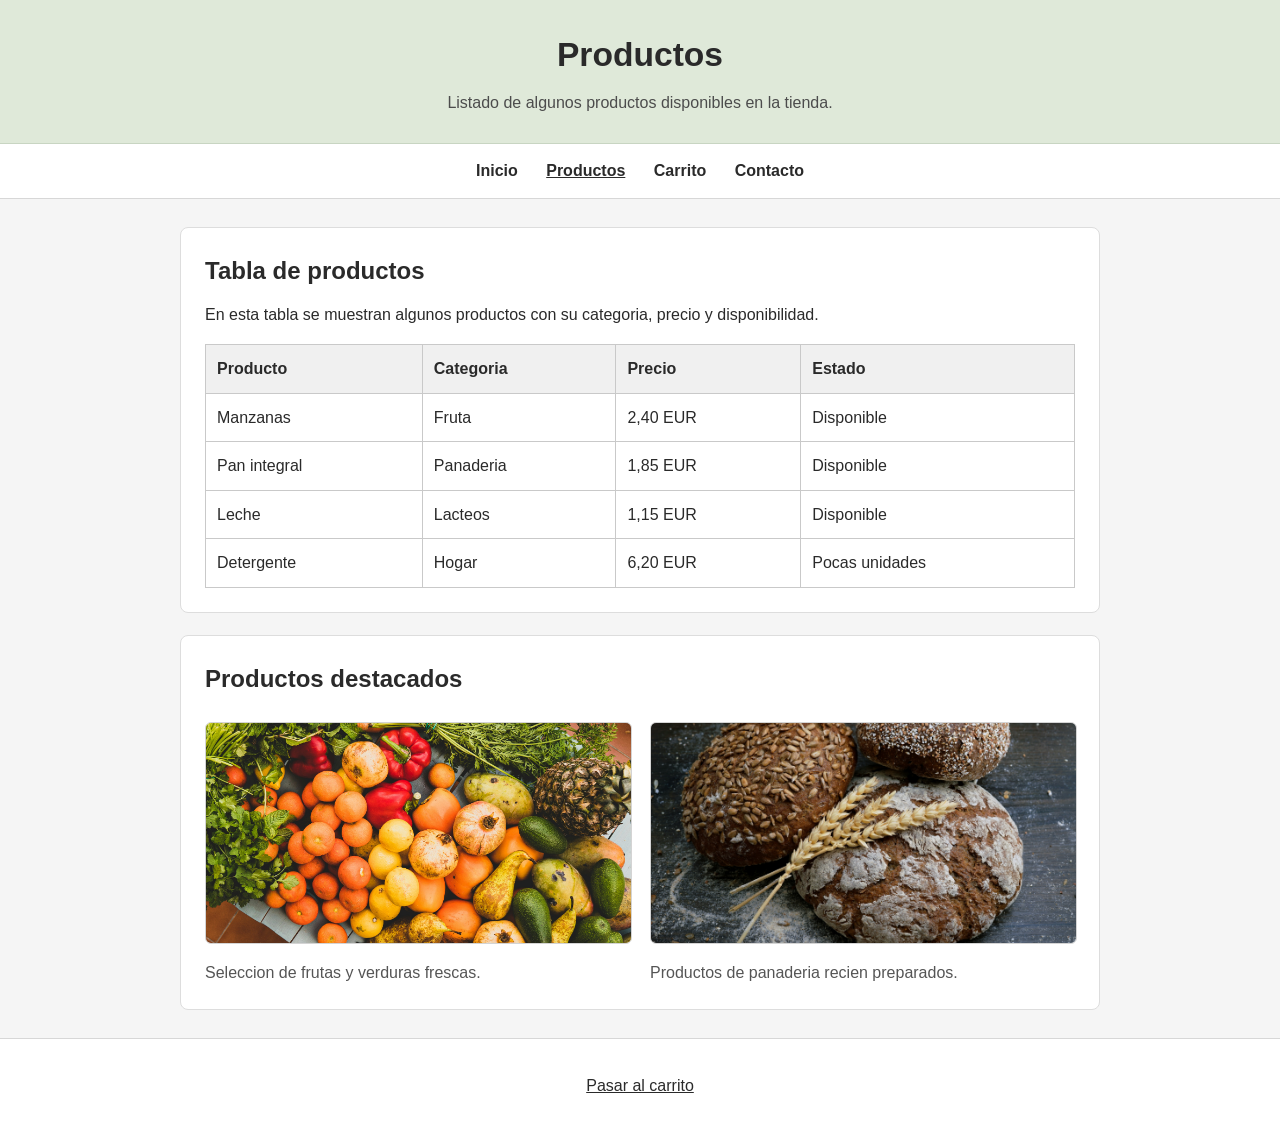
==== practicasCarrito-FrontEnd/productos.html @ c08e702f "act" ====
<!DOCTYPE html>
<html lang="es">
<head>
  <meta charset="UTF-8">
  <meta name="viewport" content="width=device-width, initial-scale=1.0">
  <title>Carrito Fresco | Productos</title>
  <link rel="stylesheet" href="estilos.css">
</head>
<body>
  <header class="cabecera">
    <h1>Productos</h1>
    <p>Listado de algunos productos disponibles en la tienda.</p>
  </header>

  <nav class="menu-principal">
    <a href="index.html">Inicio</a>
    <a href="productos.html" class="activo">Productos</a>
    <a href="carrito.html">Carrito</a>
    <a href="contacto.html">Contacto</a>
  </nav>

  <main class="contenedor">
    <section class="bloque">
      <h2>Tabla de productos</h2>
      <p>En esta tabla se muestran algunos productos con su categoria, precio y disponibilidad.</p>
      <table>
        <thead>
          <tr>
            <th>Producto</th>
            <th>Categoria</th>
            <th>Precio</th>
            <th>Estado</th>
          </tr>
        </thead>
        <tbody>
          <tr>
            <td>Manzanas</td>
            <td>Fruta</td>
            <td>2,40 EUR</td>
            <td>Disponible</td>
          </tr>
          <tr>
            <td>Pan integral</td>
            <td>Panaderia</td>
            <td>1,85 EUR</td>
            <td>Disponible</td>
          </tr>
          <tr>
            <td>Leche</td>
            <td>Lacteos</td>
            <td>1,15 EUR</td>
            <td>Disponible</td>
          </tr>
          <tr>
            <td>Detergente</td>
            <td>Hogar</td>
            <td>6,20 EUR</td>
            <td>Pocas unidades</td>
          </tr>
        </tbody>
      </table>
    </section>

    <section class="bloque">
      <h2>Productos destacados</h2>
      <div class="galeria">
        <figure>
          <img src="frutasFrescas.jpg" alt="Cesta con frutas y verduras">
          <figcaption>Seleccion de frutas y verduras frescas.</figcaption>
        </figure>
        <figure>
          <img src="pan.jpg" alt="Barras y productos de panaderia">
          <figcaption>Productos de panaderia recien preparados.</figcaption>
        </figure>
      </div>
    </section>
  </main>

  <footer class="pie">
    <p><a href="carrito.html">Pasar al carrito</a></p>
  </footer>
</body>
</html>
---- practicasCarrito-FrontEnd/estilos.css ----
body {
  margin: 0;
  font-family: "Segoe UI", Tahoma, Geneva, sans-serif;
  background-color: #f5f5f5;
  color: #2a2a2a;
  line-height: 1.6;
}

.cabecera {
  background-color: #dfe9d9;
  text-align: center;
  padding: 28px 20px;
  border-bottom: 1px solid #c8d5c2;
}

.cabecera h1 {
  margin: 0 0 8px;
  font-size: 2.1rem;
}

.cabecera p {
  margin: 0;
  color: #4c4c4c;
}

.menu-principal {
  background-color: #ffffff;
  text-align: center;
  padding: 14px 10px;
  border-bottom: 1px solid #d7d7d7;
}

.menu-principal a {
  color: #2a2a2a;
  text-decoration: none;
  margin: 0 12px;
  font-weight: 600;
}

.menu-principal a.activo {
  text-decoration: underline;
}

.contenedor {
  width: 90%;
  max-width: 920px;
  margin: 28px auto;
}

.bloque {
  background-color: #ffffff;
  border: 1px solid #dddddd;
  padding: 24px;
  margin-bottom: 22px;
  border-radius: 8px;
}

.bloque h2 {
  margin-top: 0;
  margin-bottom: 12px;
  font-size: 1.5rem;
}

.bloque p {
  margin-top: 0;
}

img,
video {
  max-width: 100%;
  height: auto;
  border: 1px solid #d4d4d4;
  border-radius: 6px;
  margin-top: 12px;
}

.bloque > img {
  width: 100%;
  max-height: 360px;
  object-fit: cover;
}

table {
  width: 100%;
  border-collapse: collapse;
  margin-top: 12px;
}

th,
td {
  border: 1px solid #c9c9c9;
  padding: 11px;
  text-align: left;
}

th {
  background-color: #f0f0f0;
}

.galeria {
  display: flex;
  gap: 20px;
  flex-wrap: wrap;
}

.galeria figure {
  margin: 0;
  flex: 1 1 250px;
}

.galeria img {
  width: 100%;
  height: 220px;
  object-fit: cover;
}

.galeria figcaption {
  margin-top: 8px;
  color: #555555;
}

.formulario label {
  display: block;
  margin-top: 12px;
  margin-bottom: 5px;
  font-weight: 600;
}

.formulario input,
.formulario select,
.formulario textarea {
  width: 100%;
  padding: 10px;
  border: 1px solid #c4c4c4;
  border-radius: 4px;
  background-color: #fcfcfc;
  font: inherit;
  box-sizing: border-box;
}

.formulario button {
  margin-top: 15px;
  padding: 10px 18px;
  border: 1px solid #7f8f79;
  background-color: #dfe9d9;
  border-radius: 4px;
  cursor: pointer;
  font: inherit;
  font-weight: 600;
}

.pie {
  text-align: center;
  padding: 18px;
  background-color: #ffffff;
  border-top: 1px solid #d7d7d7;
}

.pie a {
  color: #2a2a2a;
}

ul {
  padding-left: 20px;
}

@media (max-width: 600px) {
  .menu-principal a {
    display: inline-block;
    margin: 6px 8px;
  }

  .bloque {
    padding: 18px;
  }
}
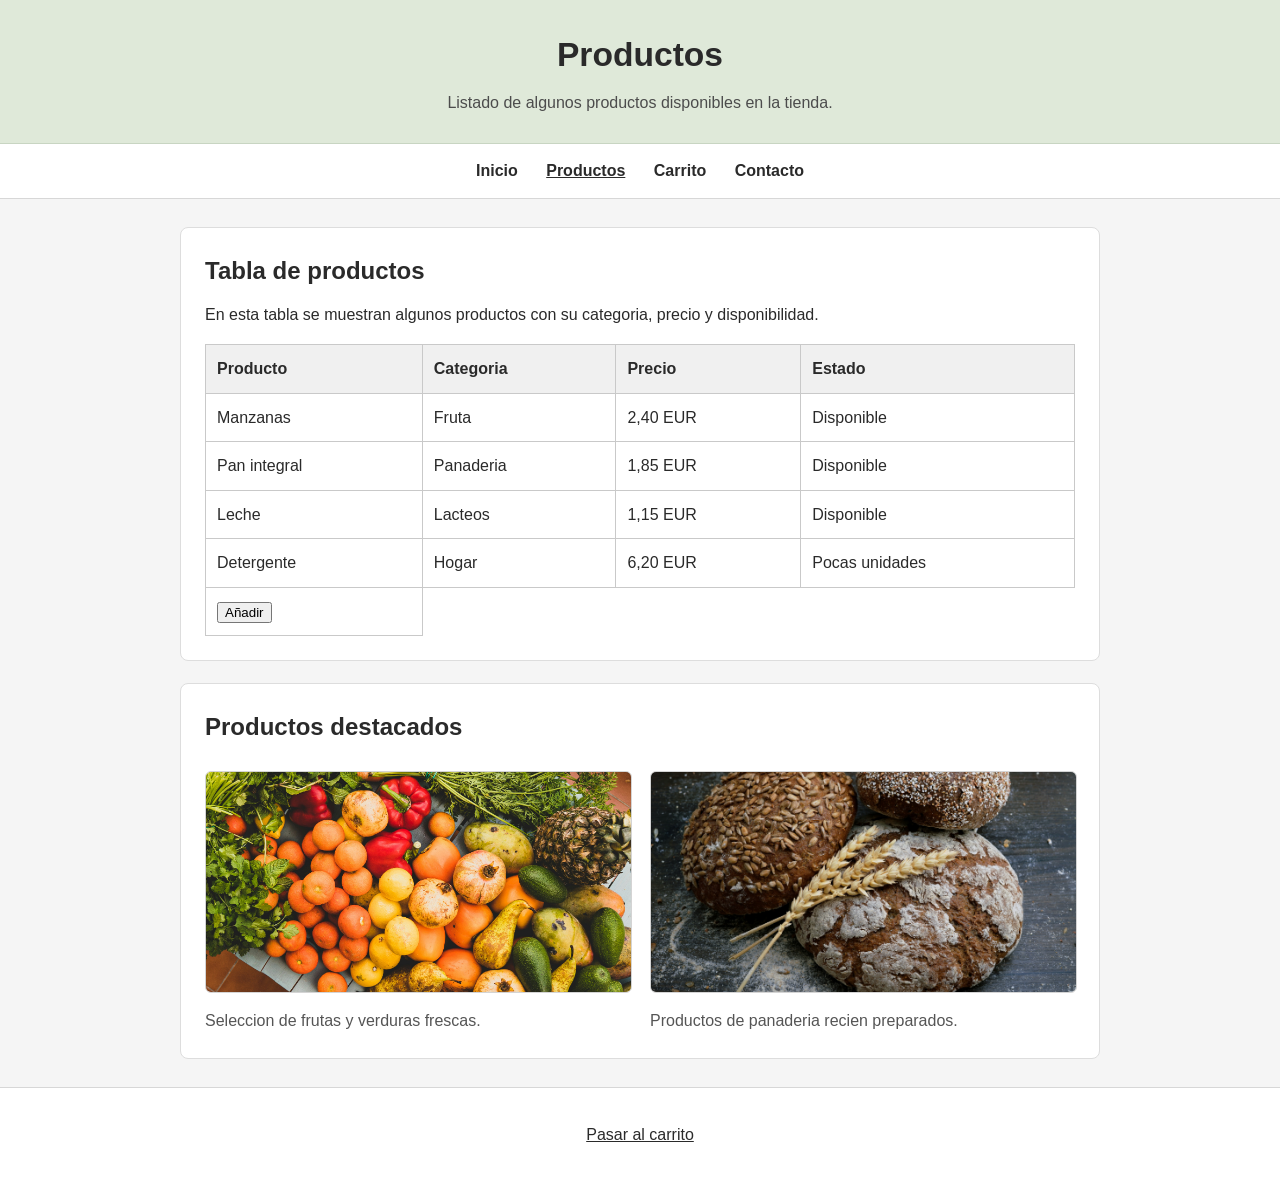
==== commit 68047041: "act" ====
--- a/practicasCarrito-FrontEnd/productos.html
+++ b/practicasCarrito-FrontEnd/productos.html
@@ -57,6 +57,9 @@
             <td>6,20 EUR</td>
             <td>Pocas unidades</td>
           </tr>
+          <td>
+            <button onclick="agregar(1, 2.40)">Añadir</button>
+          </td>
         </tbody>
       </table>
     </section>
@@ -79,5 +82,7 @@
   <footer class="pie">
     <p><a href="carrito.html">Pasar al carrito</a></p>
   </footer>
+  <script src="js/api.js"></script>
+  <script src="js/productos.js"></script>
 </body>
 </html>
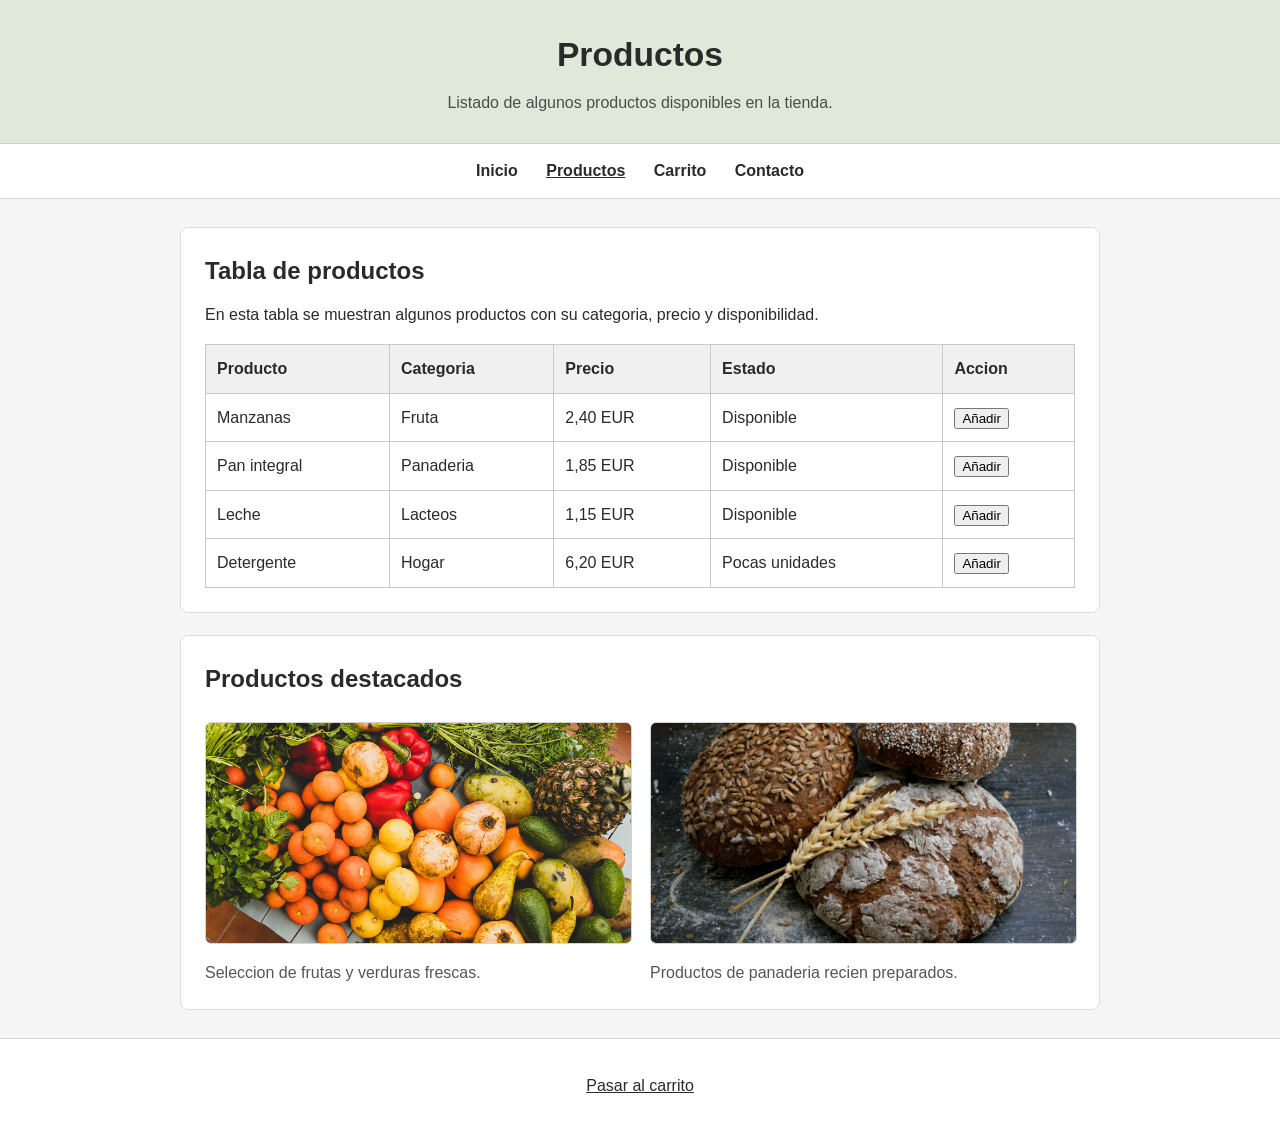
==== commit 5028ce67: "act3" ====
--- a/practicasCarrito-FrontEnd/productos.html
+++ b/practicasCarrito-FrontEnd/productos.html
@@ -23,6 +23,7 @@
     <section class="bloque">
       <h2>Tabla de productos</h2>
       <p>En esta tabla se muestran algunos productos con su categoria, precio y disponibilidad.</p>
+
       <table>
         <thead>
           <tr>
@@ -30,6 +31,7 @@
             <th>Categoria</th>
             <th>Precio</th>
             <th>Estado</th>
+            <th>Accion</th>
           </tr>
         </thead>
         <tbody>
@@ -38,28 +40,29 @@
             <td>Fruta</td>
             <td>2,40 EUR</td>
             <td>Disponible</td>
+            <td><button onclick="agregar(501, 2.40)">Añadir</button></td>
           </tr>
           <tr>
             <td>Pan integral</td>
             <td>Panaderia</td>
             <td>1,85 EUR</td>
             <td>Disponible</td>
+            <td><button onclick="agregar(502, 1.85)">Añadir</button></td>
           </tr>
           <tr>
             <td>Leche</td>
             <td>Lacteos</td>
             <td>1,15 EUR</td>
             <td>Disponible</td>
+            <td><button onclick="agregar(503, 1.15)">Añadir</button></td>
           </tr>
           <tr>
             <td>Detergente</td>
             <td>Hogar</td>
             <td>6,20 EUR</td>
             <td>Pocas unidades</td>
+            <td><button onclick="agregar(504, 6.20)">Añadir</button></td>
           </tr>
-          <td>
-            <button onclick="agregar(1, 2.40)">Añadir</button>
-          </td>
         </tbody>
       </table>
     </section>
@@ -82,7 +85,8 @@
   <footer class="pie">
     <p><a href="carrito.html">Pasar al carrito</a></p>
   </footer>
+
   <script src="js/api.js"></script>
   <script src="js/productos.js"></script>
 </body>
-</html>
+</html>
